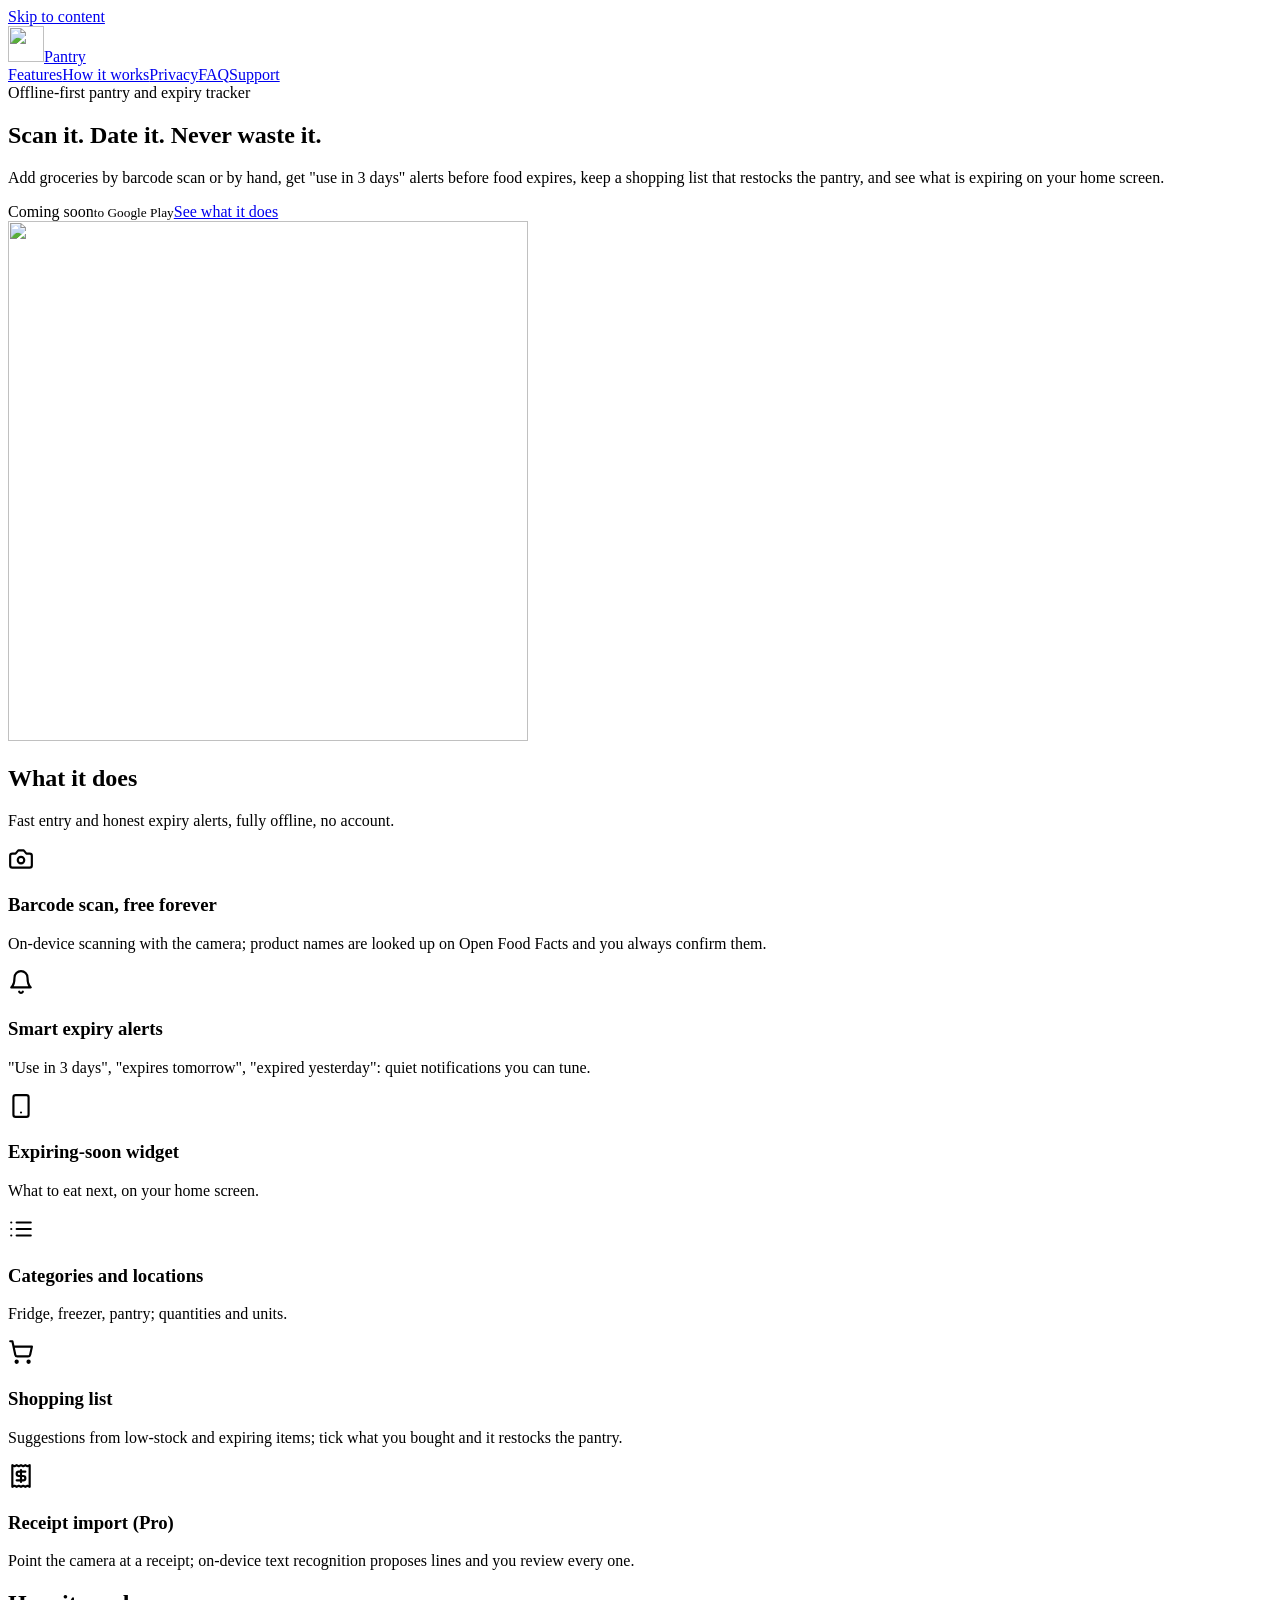
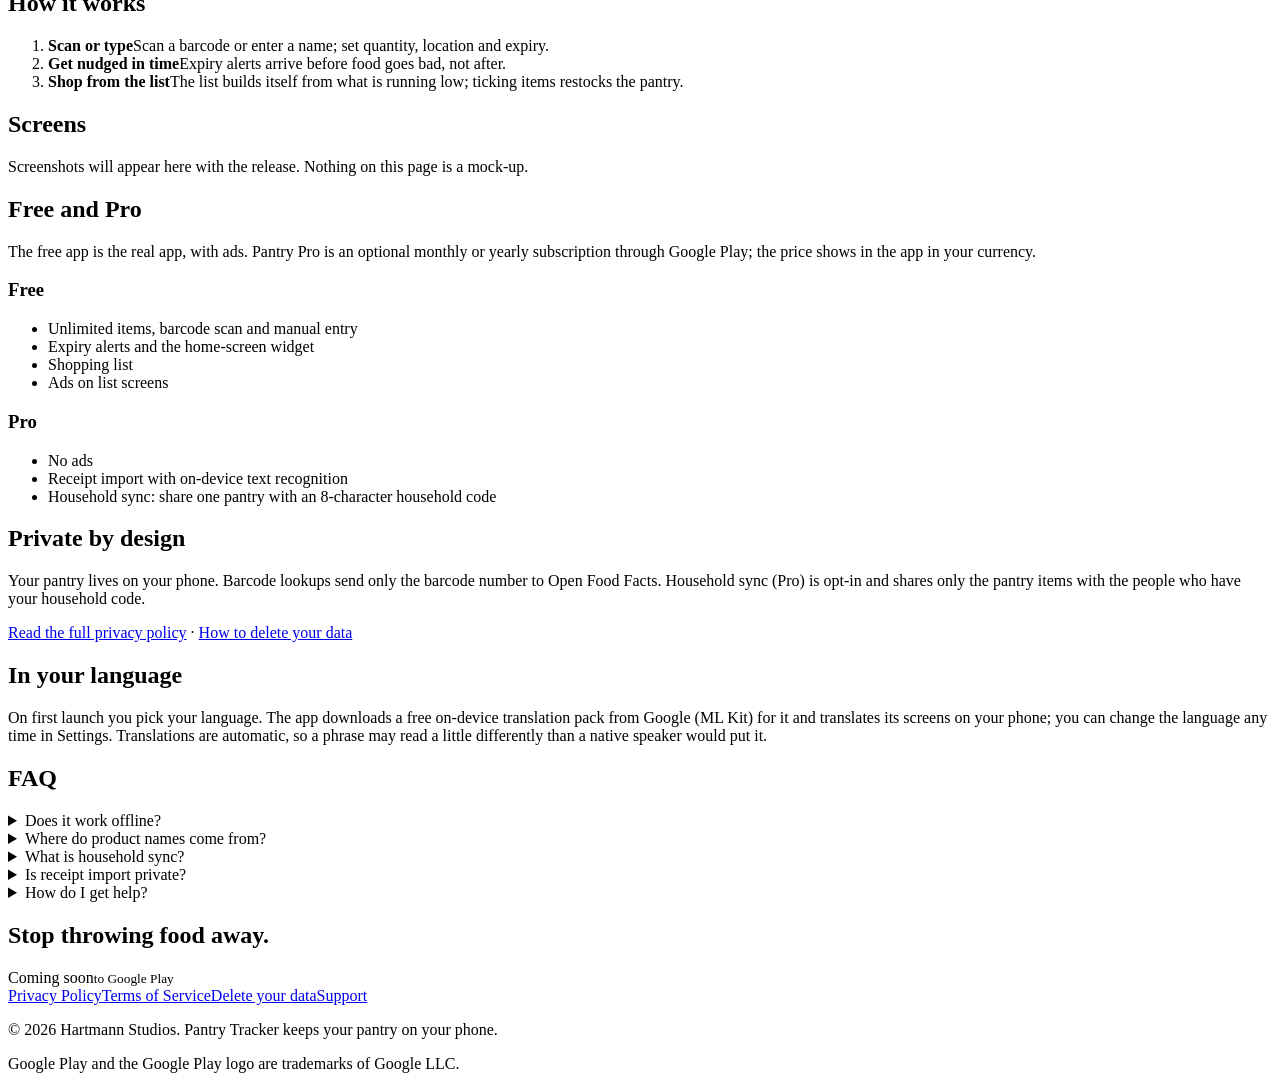
==== index.html @ 09050117 "Initial site" ====
<!doctype html><html lang="en"><head><meta charset="utf-8"><meta name="viewport" content="width=device-width,initial-scale=1">
<title>Pantry Tracker — Know what you have before it expires</title><meta name="description" content="Add groceries by barcode scan or by hand, get &quot;use in 3 days&quot; alerts before food expires, keep a shopping list that restocks the pantry, and see what is expiring on your home screen."><link rel="canonical" href="https://chartmann1590.github.io/pantry-tracker-site/"><meta name="theme-color" content="#16a34a">
<meta property="og:type" content="website"><meta property="og:site_name" content="Pantry"><meta property="og:title" content="Pantry Tracker — Know what you have before it expires"><meta property="og:description" content="Add groceries by barcode scan or by hand, get &quot;use in 3 days&quot; alerts before food expires, keep a shopping list that restocks the pantry, and see what is expiring on your home screen."><meta property="og:url" content="https://chartmann1590.github.io/pantry-tracker-site/"><meta property="og:image" content="https://chartmann1590.github.io/pantry-tracker-site/img/og.png"><meta property="og:image:width" content="1200"><meta property="og:image:height" content="630">
<meta name="twitter:card" content="summary_large_image"><meta name="twitter:title" content="Pantry Tracker — Know what you have before it expires"><meta name="twitter:description" content="Add groceries by barcode scan or by hand, get &quot;use in 3 days&quot; alerts before food expires, keep a shopping list that restocks the pantry, and see what is expiring on your home screen."><meta name="twitter:image" content="https://chartmann1590.github.io/pantry-tracker-site/img/og.png">
<link rel="icon" type="image/png" sizes="32x32" href="/pantry-tracker-site/img/icon-32.png"><link rel="apple-touch-icon" href="/pantry-tracker-site/img/icon-180.png"><link rel="stylesheet" href="/pantry-tracker-site/style.css"></head>
<body><a class="skip" href="#main">Skip to content</a>
<header class="top"><div class="wrap nav"><a class="brand" href="/pantry-tracker-site/"><img src="/pantry-tracker-site/img/icon-192.png" alt="" width="36" height="36"><span>Pantry</span></a>
<nav aria-label="Main"><a href="/pantry-tracker-site/#features">Features</a><a href="/pantry-tracker-site/#how">How it works</a><a href="/pantry-tracker-site/#privacy">Privacy</a><a href="/pantry-tracker-site/#faq">FAQ</a><a class="hide-sm" href="/pantry-tracker-site/support/">Support</a></nav></div></header>
<main id="main"><section class="hero"><div class="wrap"><div class="copy"><span class="kicker">Offline-first pantry and expiry tracker</span><h1>Scan it. Date it. Never waste it.</h1><p class="lede">Add groceries by barcode scan or by hand, get &quot;use in 3 days&quot; alerts before food expires, keep a shopping list that restocks the pantry, and see what is expiring on your home screen.</p><div class="ctas"><span class="btn soon" aria-label="Coming soon to Google Play"><span>Coming soon</span><small>to Google Play</small></span><a class="btn ghost" href="/pantry-tracker-site/#features">See what it does</a></div></div>
<div class="art"><img src="/pantry-tracker-site/img/hero.png" alt="" width="520" height="520"></div></div></section>
<section class="sec" id="features"><div class="wrap"><h2>What it does</h2><p class="sub">Fast entry and honest expiry alerts, fully offline, no account.</p><div class="grid"><div class="card"><div class="ic" aria-hidden="true"><svg width="26" height="26" viewBox="0 0 24 24" fill="none" stroke="currentColor" stroke-width="2" stroke-linecap="round" stroke-linejoin="round"><path d="M14.5 4h-5L7 7H4a2 2 0 0 0-2 2v9a2 2 0 0 0 2 2h16a2 2 0 0 0 2-2V9a2 2 0 0 0-2-2h-3l-2.5-3z"/><circle cx="12" cy="13" r="3"/></svg></div><h3>Barcode scan, free forever</h3><p>On-device scanning with the camera; product names are looked up on Open Food Facts and you always confirm them.</p></div><div class="card"><div class="ic" aria-hidden="true"><svg width="26" height="26" viewBox="0 0 24 24" fill="none" stroke="currentColor" stroke-width="2" stroke-linecap="round" stroke-linejoin="round"><path d="M6 8a6 6 0 0 1 12 0c0 7 3 9 3 9H3s3-2 3-9"/><path d="M10.3 21a1.94 1.94 0 0 0 3.4 0"/></svg></div><h3>Smart expiry alerts</h3><p>&quot;Use in 3 days&quot;, &quot;expires tomorrow&quot;, &quot;expired yesterday&quot;: quiet notifications you can tune.</p></div><div class="card"><div class="ic" aria-hidden="true"><svg width="26" height="26" viewBox="0 0 24 24" fill="none" stroke="currentColor" stroke-width="2" stroke-linecap="round" stroke-linejoin="round"><rect x="5" y="2" width="14" height="20" rx="2"/><line x1="12" y1="18" x2="12.01" y2="18"/></svg></div><h3>Expiring-soon widget</h3><p>What to eat next, on your home screen.</p></div><div class="card"><div class="ic" aria-hidden="true"><svg width="26" height="26" viewBox="0 0 24 24" fill="none" stroke="currentColor" stroke-width="2" stroke-linecap="round" stroke-linejoin="round"><line x1="8" y1="6" x2="21" y2="6"/><line x1="8" y1="12" x2="21" y2="12"/><line x1="8" y1="18" x2="21" y2="18"/><line x1="3" y1="6" x2="3.01" y2="6"/><line x1="3" y1="12" x2="3.01" y2="12"/><line x1="3" y1="18" x2="3.01" y2="18"/></svg></div><h3>Categories and locations</h3><p>Fridge, freezer, pantry; quantities and units.</p></div><div class="card"><div class="ic" aria-hidden="true"><svg width="26" height="26" viewBox="0 0 24 24" fill="none" stroke="currentColor" stroke-width="2" stroke-linecap="round" stroke-linejoin="round"><circle cx="8" cy="21" r="1"/><circle cx="19" cy="21" r="1"/><path d="M2.05 2.05h2l2.66 12.42a2 2 0 0 0 2 1.58h9.78a2 2 0 0 0 1.95-1.57l1.65-7.43H5.12"/></svg></div><h3>Shopping list</h3><p>Suggestions from low-stock and expiring items; tick what you bought and it restocks the pantry.</p></div><div class="card"><div class="ic" aria-hidden="true"><svg width="26" height="26" viewBox="0 0 24 24" fill="none" stroke="currentColor" stroke-width="2" stroke-linecap="round" stroke-linejoin="round"><path d="M4 2v20l2-1 2 1 2-1 2 1 2-1 2 1 2-1 2 1V2l-2 1-2-1-2 1-2-1-2 1-2-1-2 1Z"/><path d="M16 8h-6a2 2 0 1 0 0 4h4a2 2 0 1 1 0 4H8"/><path d="M12 17.5v-11"/></svg></div><h3>Receipt import (Pro)</h3><p>Point the camera at a receipt; on-device text recognition proposes lines and you review every one.</p></div></div></div></section>
<section class="sec alt" id="how"><div class="wrap"><h2>How it works</h2><ol class="steps"><li><b>Scan or type</b><span>Scan a barcode or enter a name; set quantity, location and expiry.</span></li><li><b>Get nudged in time</b><span>Expiry alerts arrive before food goes bad, not after.</span></li><li><b>Shop from the list</b><span>The list builds itself from what is running low; ticking items restocks the pantry.</span></li></ol></div></section>
<section class="sec" id="screens"><div class="wrap"><h2>Screens</h2><p class="sub">Screenshots will appear here with the release. Nothing on this page is a mock-up.</p></div></section>
<section class="sec" id="plans"><div class="wrap"><h2>Free and Pro</h2><p class="sub">The free app is the real app, with ads. Pantry Pro is an optional monthly or yearly subscription through Google Play; the price shows in the app in your currency.</p>
<div class="plans"><div class="card"><h3>Free</h3><ul><li>Unlimited items, barcode scan and manual entry</li><li>Expiry alerts and the home-screen widget</li><li>Shopping list</li><li>Ads on list screens</li></ul></div><div class="card pro"><h3>Pro</h3><ul><li>No ads</li><li>Receipt import with on-device text recognition</li><li>Household sync: share one pantry with an 8-character household code</li></ul></div></div></div></section>
<section class="sec alt" id="privacy"><div class="wrap"><h2>Private by design</h2><p class="sub">Your pantry lives on your phone. Barcode lookups send only the barcode number to Open Food Facts. Household sync (Pro) is opt-in and shares only the pantry items with the people who have your household code.</p><p><a href="/pantry-tracker-site/privacy/">Read the full privacy policy</a> &middot; <a href="/pantry-tracker-site/delete/">How to delete your data</a></p></div></section>
<section class="sec" id="languages"><div class="wrap"><h2>In your language</h2><p class="sub">On first launch you pick your language. The app downloads a free on-device translation pack from Google (ML Kit) for it and translates its screens on your phone; you can change the language any time in Settings. Translations are automatic, so a phrase may read a little differently than a native speaker would put it.</p></div></section>
<section class="sec alt" id="faq"><div class="wrap narrow"><h2>FAQ</h2><details><summary>Does it work offline?</summary><p>Yes. Scanning, items, alerts and the shopping list all work offline. Only the product-name lookup needs a connection.</p></details><details><summary>Where do product names come from?</summary><p>Open Food Facts, a free public database. The app sends the barcode number and shows you the suggested name, which you can change. You can also skip the lookup.</p></details><details><summary>What is household sync?</summary><p>A Pro feature: start a household, share its 8-character code, and everyone with the code sees and edits the same pantry. Leave the household at any time; your local pantry stays.</p></details><details><summary>Is receipt import private?</summary><p>Yes. Text recognition runs on your phone and the receipt photo is not uploaded. You review every line before it is added.</p></details><details><summary>How do I get help?</summary><p>Open an issue on our <a href="https://github.com/chartmann1590/pantry-tracker-site/issues/new">GitHub page</a>.</p></details></div></section>
<section class="sec cta-end"><div class="wrap"><h2>Stop throwing food away.</h2><div class="ctas"><span class="btn soon" aria-label="Coming soon to Google Play"><span>Coming soon</span><small>to Google Play</small></span></div></div></section></main>
<footer class="foot"><div class="wrap"><div class="foot-links"><a href="/pantry-tracker-site/privacy/">Privacy Policy</a><a href="/pantry-tracker-site/terms/">Terms of Service</a><a href="/pantry-tracker-site/delete/">Delete your data</a><a href="/pantry-tracker-site/support/">Support</a></div>
<p>&copy; 2026 Hartmann Studios. Pantry Tracker keeps your pantry on your phone.</p><p class="tm">Google Play and the Google Play logo are trademarks of Google LLC.</p></div></footer></body></html>
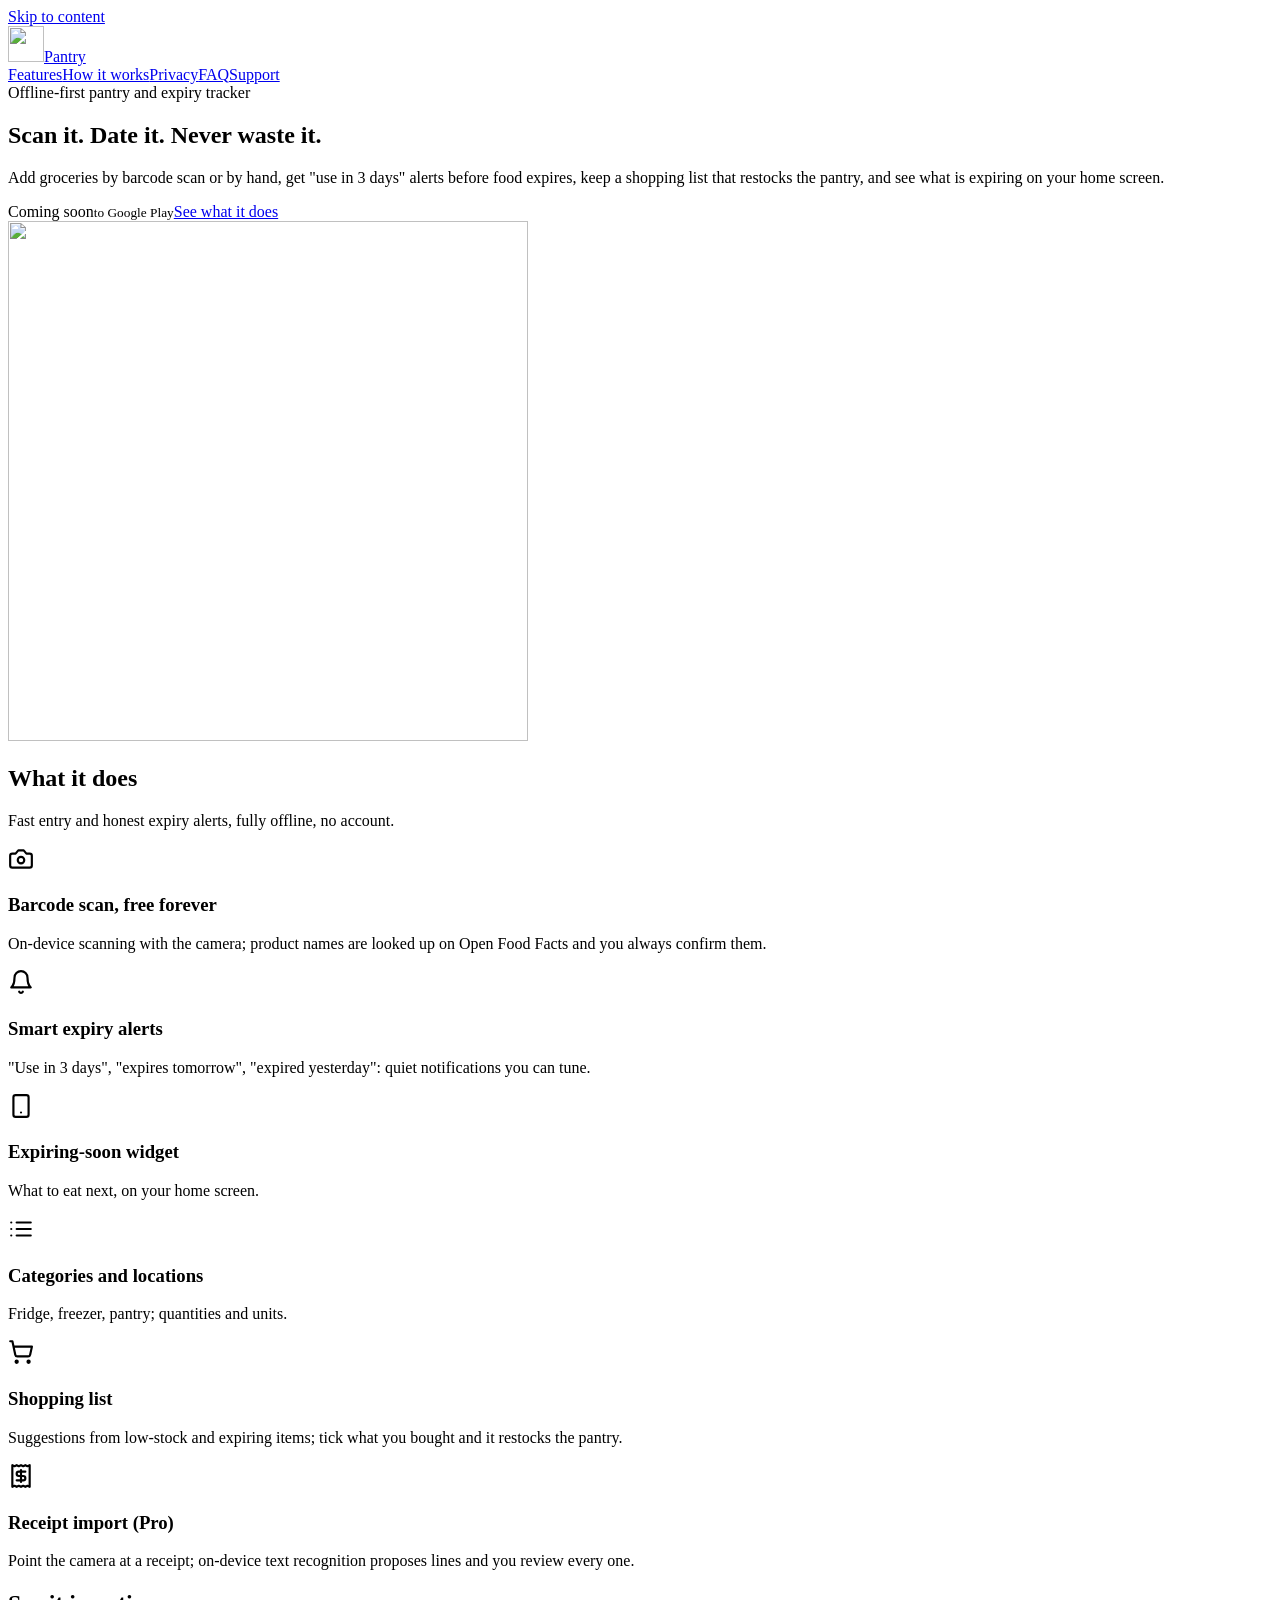
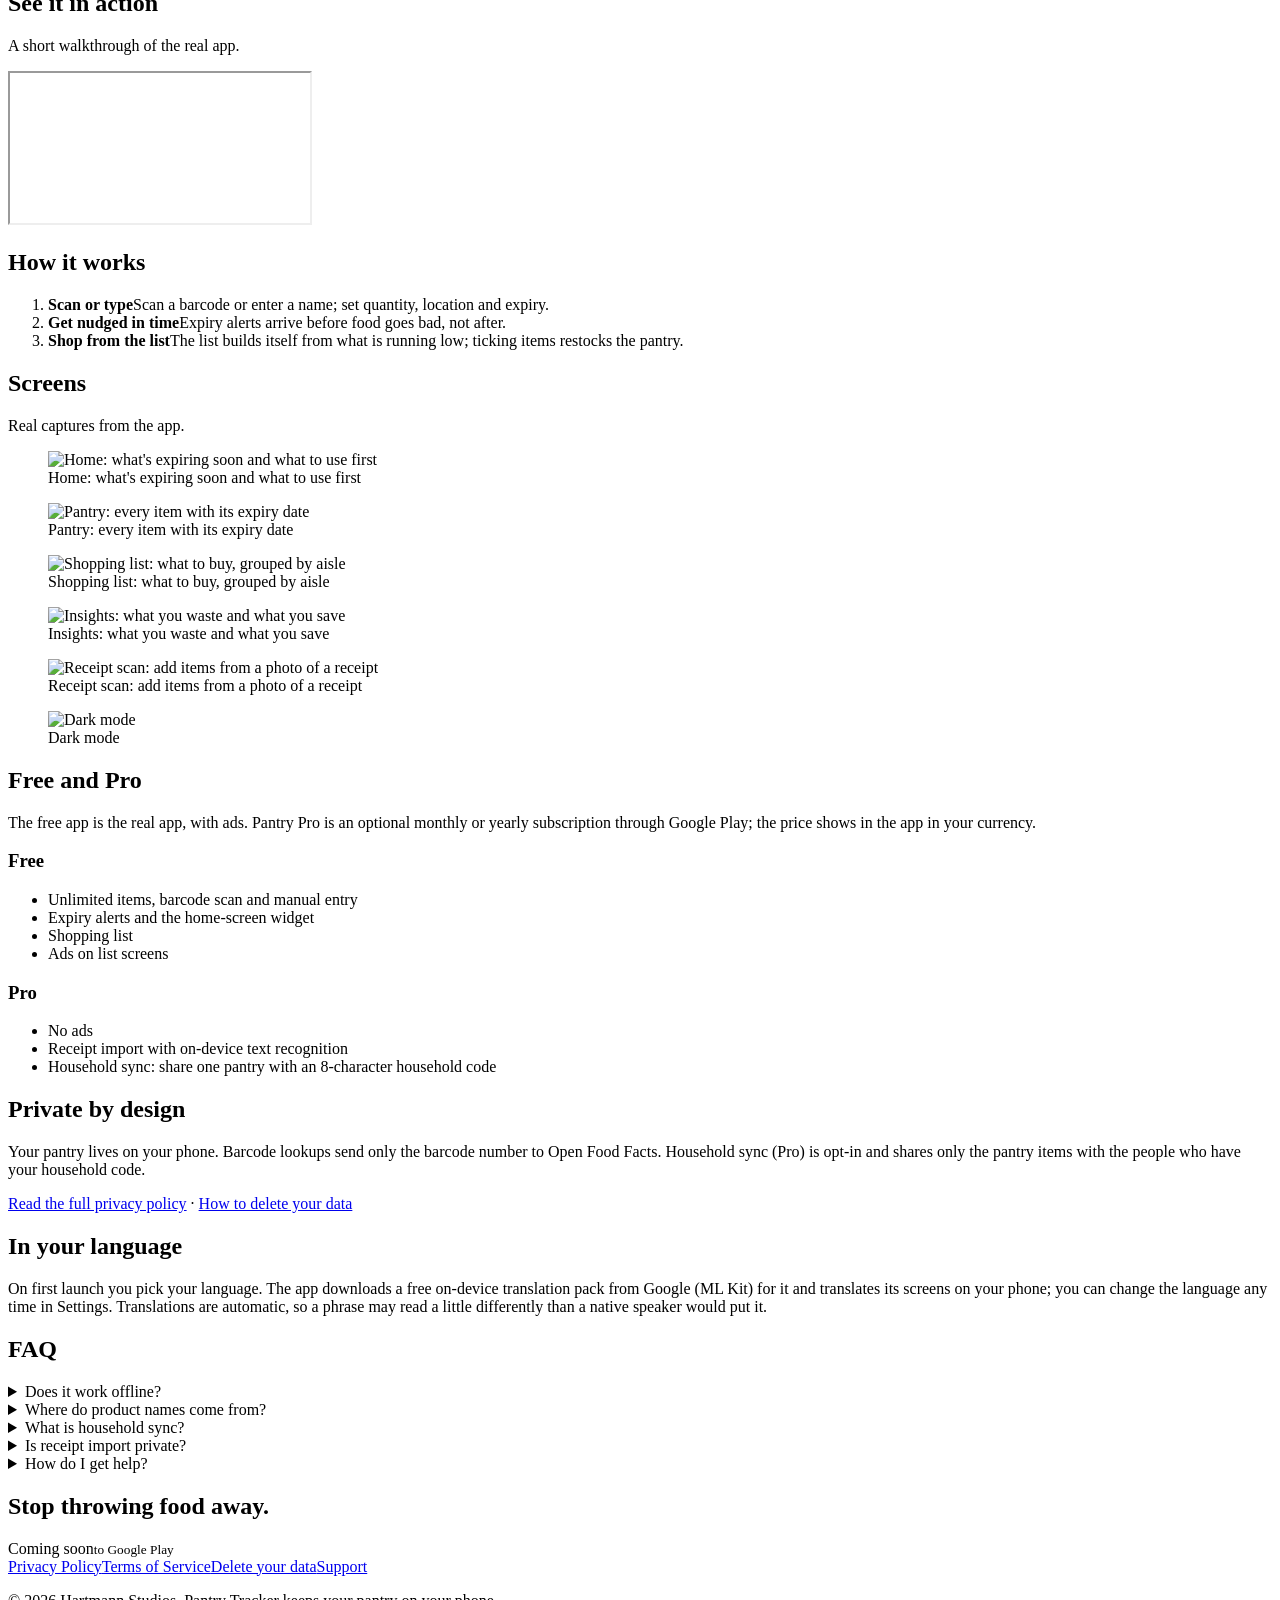
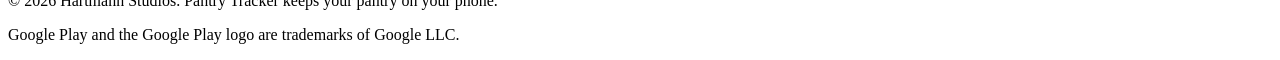
==== commit 4f772c0d: "Add promo video and real app screenshots" ====
--- a/index.html
+++ b/index.html
@@ -9,8 +9,9 @@
 <main id="main"><section class="hero"><div class="wrap"><div class="copy"><span class="kicker">Offline-first pantry and expiry tracker</span><h1>Scan it. Date it. Never waste it.</h1><p class="lede">Add groceries by barcode scan or by hand, get &quot;use in 3 days&quot; alerts before food expires, keep a shopping list that restocks the pantry, and see what is expiring on your home screen.</p><div class="ctas"><span class="btn soon" aria-label="Coming soon to Google Play"><span>Coming soon</span><small>to Google Play</small></span><a class="btn ghost" href="/pantry-tracker-site/#features">See what it does</a></div></div>
 <div class="art"><img src="/pantry-tracker-site/img/hero.png" alt="" width="520" height="520"></div></div></section>
 <section class="sec" id="features"><div class="wrap"><h2>What it does</h2><p class="sub">Fast entry and honest expiry alerts, fully offline, no account.</p><div class="grid"><div class="card"><div class="ic" aria-hidden="true"><svg width="26" height="26" viewBox="0 0 24 24" fill="none" stroke="currentColor" stroke-width="2" stroke-linecap="round" stroke-linejoin="round"><path d="M14.5 4h-5L7 7H4a2 2 0 0 0-2 2v9a2 2 0 0 0 2 2h16a2 2 0 0 0 2-2V9a2 2 0 0 0-2-2h-3l-2.5-3z"/><circle cx="12" cy="13" r="3"/></svg></div><h3>Barcode scan, free forever</h3><p>On-device scanning with the camera; product names are looked up on Open Food Facts and you always confirm them.</p></div><div class="card"><div class="ic" aria-hidden="true"><svg width="26" height="26" viewBox="0 0 24 24" fill="none" stroke="currentColor" stroke-width="2" stroke-linecap="round" stroke-linejoin="round"><path d="M6 8a6 6 0 0 1 12 0c0 7 3 9 3 9H3s3-2 3-9"/><path d="M10.3 21a1.94 1.94 0 0 0 3.4 0"/></svg></div><h3>Smart expiry alerts</h3><p>&quot;Use in 3 days&quot;, &quot;expires tomorrow&quot;, &quot;expired yesterday&quot;: quiet notifications you can tune.</p></div><div class="card"><div class="ic" aria-hidden="true"><svg width="26" height="26" viewBox="0 0 24 24" fill="none" stroke="currentColor" stroke-width="2" stroke-linecap="round" stroke-linejoin="round"><rect x="5" y="2" width="14" height="20" rx="2"/><line x1="12" y1="18" x2="12.01" y2="18"/></svg></div><h3>Expiring-soon widget</h3><p>What to eat next, on your home screen.</p></div><div class="card"><div class="ic" aria-hidden="true"><svg width="26" height="26" viewBox="0 0 24 24" fill="none" stroke="currentColor" stroke-width="2" stroke-linecap="round" stroke-linejoin="round"><line x1="8" y1="6" x2="21" y2="6"/><line x1="8" y1="12" x2="21" y2="12"/><line x1="8" y1="18" x2="21" y2="18"/><line x1="3" y1="6" x2="3.01" y2="6"/><line x1="3" y1="12" x2="3.01" y2="12"/><line x1="3" y1="18" x2="3.01" y2="18"/></svg></div><h3>Categories and locations</h3><p>Fridge, freezer, pantry; quantities and units.</p></div><div class="card"><div class="ic" aria-hidden="true"><svg width="26" height="26" viewBox="0 0 24 24" fill="none" stroke="currentColor" stroke-width="2" stroke-linecap="round" stroke-linejoin="round"><circle cx="8" cy="21" r="1"/><circle cx="19" cy="21" r="1"/><path d="M2.05 2.05h2l2.66 12.42a2 2 0 0 0 2 1.58h9.78a2 2 0 0 0 1.95-1.57l1.65-7.43H5.12"/></svg></div><h3>Shopping list</h3><p>Suggestions from low-stock and expiring items; tick what you bought and it restocks the pantry.</p></div><div class="card"><div class="ic" aria-hidden="true"><svg width="26" height="26" viewBox="0 0 24 24" fill="none" stroke="currentColor" stroke-width="2" stroke-linecap="round" stroke-linejoin="round"><path d="M4 2v20l2-1 2 1 2-1 2 1 2-1 2 1 2-1 2 1V2l-2 1-2-1-2 1-2-1-2 1-2-1-2 1Z"/><path d="M16 8h-6a2 2 0 1 0 0 4h4a2 2 0 1 1 0 4H8"/><path d="M12 17.5v-11"/></svg></div><h3>Receipt import (Pro)</h3><p>Point the camera at a receipt; on-device text recognition proposes lines and you review every one.</p></div></div></div></section>
+<section class="sec alt" id="video"><div class="wrap"><h2>See it in action</h2><p class="sub">A short walkthrough of the real app.</p><div class="video"><iframe src="https://www.youtube-nocookie.com/embed/JinWClsAIco?rel=0" title="Pantry Tracker promo video" loading="lazy" allow="accelerometer; autoplay; clipboard-write; encrypted-media; gyroscope; picture-in-picture; web-share" allowfullscreen referrerpolicy="strict-origin-when-cross-origin"></iframe></div></div></section>
 <section class="sec alt" id="how"><div class="wrap"><h2>How it works</h2><ol class="steps"><li><b>Scan or type</b><span>Scan a barcode or enter a name; set quantity, location and expiry.</span></li><li><b>Get nudged in time</b><span>Expiry alerts arrive before food goes bad, not after.</span></li><li><b>Shop from the list</b><span>The list builds itself from what is running low; ticking items restocks the pantry.</span></li></ol></div></section>
-<section class="sec" id="screens"><div class="wrap"><h2>Screens</h2><p class="sub">Screenshots will appear here with the release. Nothing on this page is a mock-up.</p></div></section>
+<section class="sec" id="screens"><div class="wrap"><h2>Screens</h2><p class="sub">Real captures from the app.</p><div class="shots"><figure class="shot"><img src="/pantry-tracker-site/img/shots/shot-1.webp" alt="Home: what&#x27;s expiring soon and what to use first" loading="lazy"><figcaption>Home: what&#x27;s expiring soon and what to use first</figcaption></figure><figure class="shot"><img src="/pantry-tracker-site/img/shots/shot-2.webp" alt="Pantry: every item with its expiry date" loading="lazy"><figcaption>Pantry: every item with its expiry date</figcaption></figure><figure class="shot"><img src="/pantry-tracker-site/img/shots/shot-3.webp" alt="Shopping list: what to buy, grouped by aisle" loading="lazy"><figcaption>Shopping list: what to buy, grouped by aisle</figcaption></figure><figure class="shot"><img src="/pantry-tracker-site/img/shots/shot-4.webp" alt="Insights: what you waste and what you save" loading="lazy"><figcaption>Insights: what you waste and what you save</figcaption></figure><figure class="shot"><img src="/pantry-tracker-site/img/shots/shot-5.webp" alt="Receipt scan: add items from a photo of a receipt" loading="lazy"><figcaption>Receipt scan: add items from a photo of a receipt</figcaption></figure><figure class="shot"><img src="/pantry-tracker-site/img/shots/shot-6.webp" alt="Dark mode" loading="lazy"><figcaption>Dark mode</figcaption></figure></div></div></section>
 <section class="sec" id="plans"><div class="wrap"><h2>Free and Pro</h2><p class="sub">The free app is the real app, with ads. Pantry Pro is an optional monthly or yearly subscription through Google Play; the price shows in the app in your currency.</p>
 <div class="plans"><div class="card"><h3>Free</h3><ul><li>Unlimited items, barcode scan and manual entry</li><li>Expiry alerts and the home-screen widget</li><li>Shopping list</li><li>Ads on list screens</li></ul></div><div class="card pro"><h3>Pro</h3><ul><li>No ads</li><li>Receipt import with on-device text recognition</li><li>Household sync: share one pantry with an 8-character household code</li></ul></div></div></div></section>
 <section class="sec alt" id="privacy"><div class="wrap"><h2>Private by design</h2><p class="sub">Your pantry lives on your phone. Barcode lookups send only the barcode number to Open Food Facts. Household sync (Pro) is opt-in and shares only the pantry items with the people who have your household code.</p><p><a href="/pantry-tracker-site/privacy/">Read the full privacy policy</a> &middot; <a href="/pantry-tracker-site/delete/">How to delete your data</a></p></div></section>
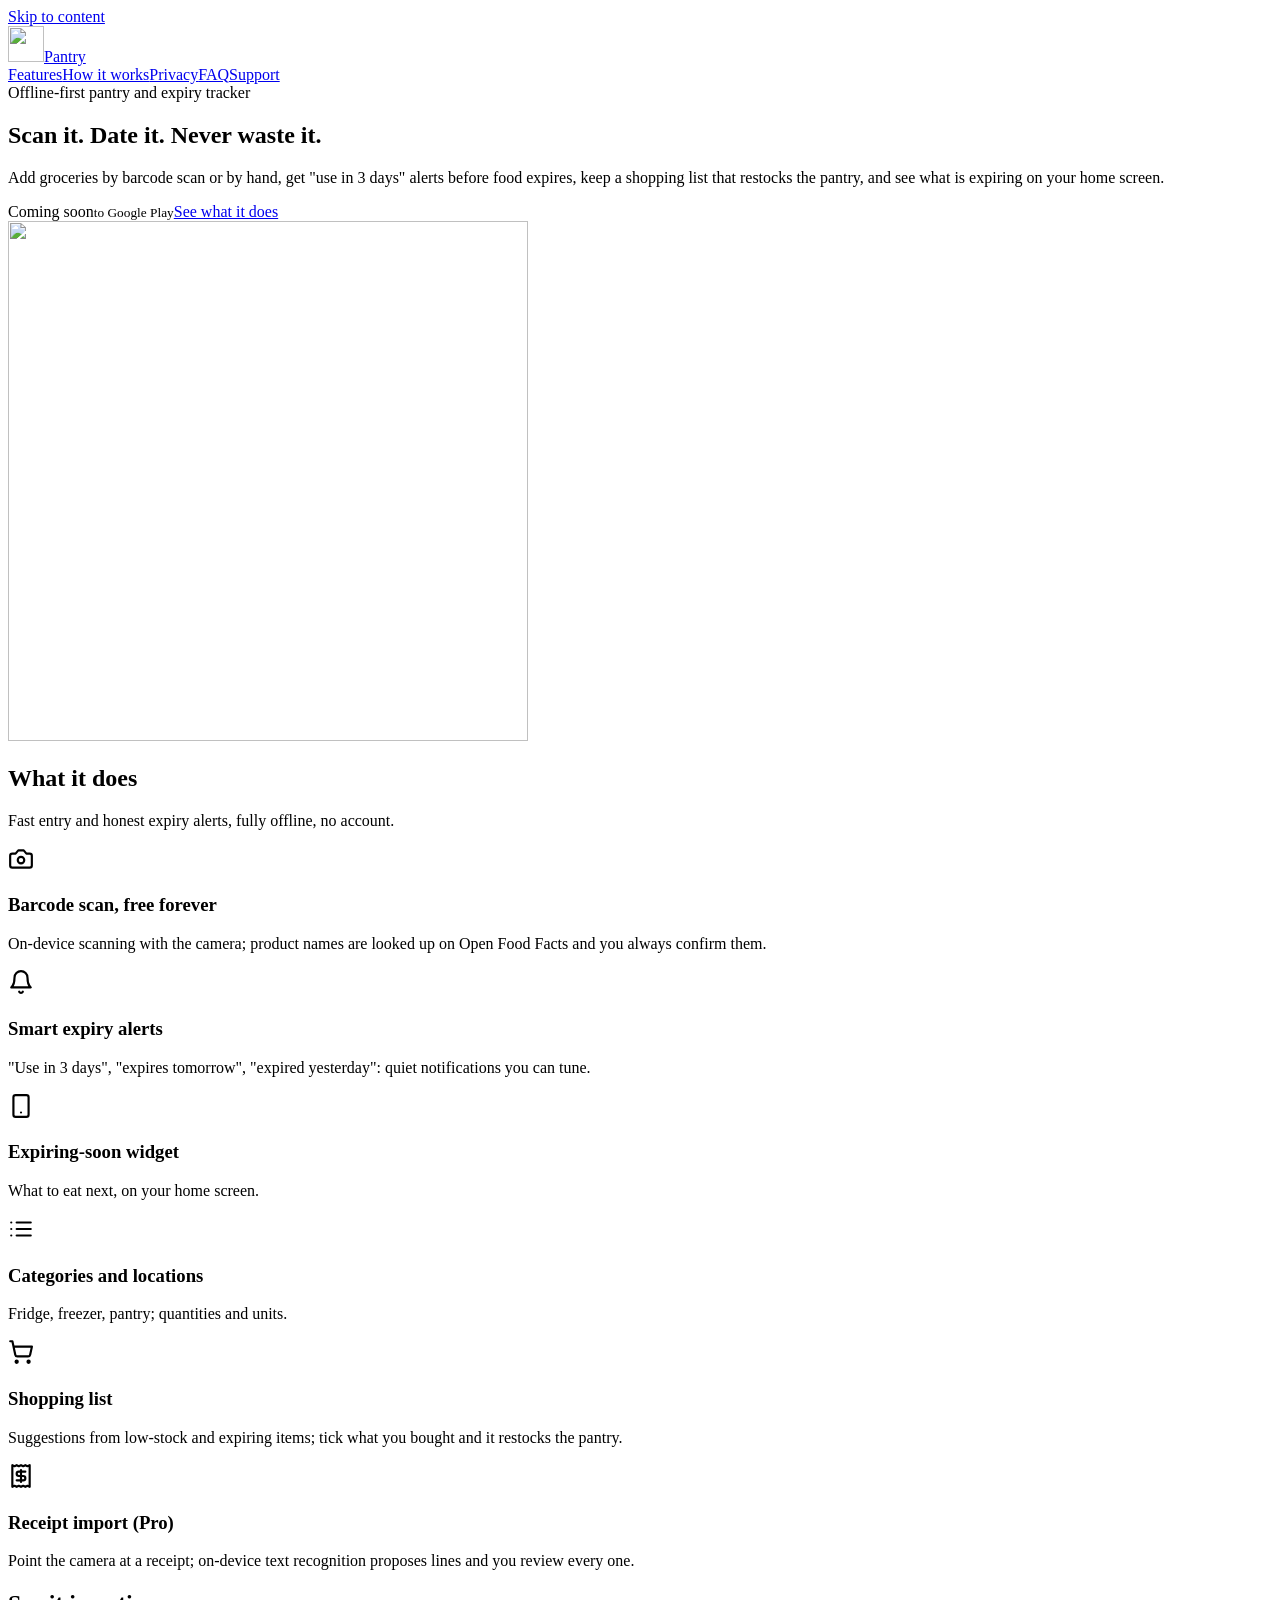
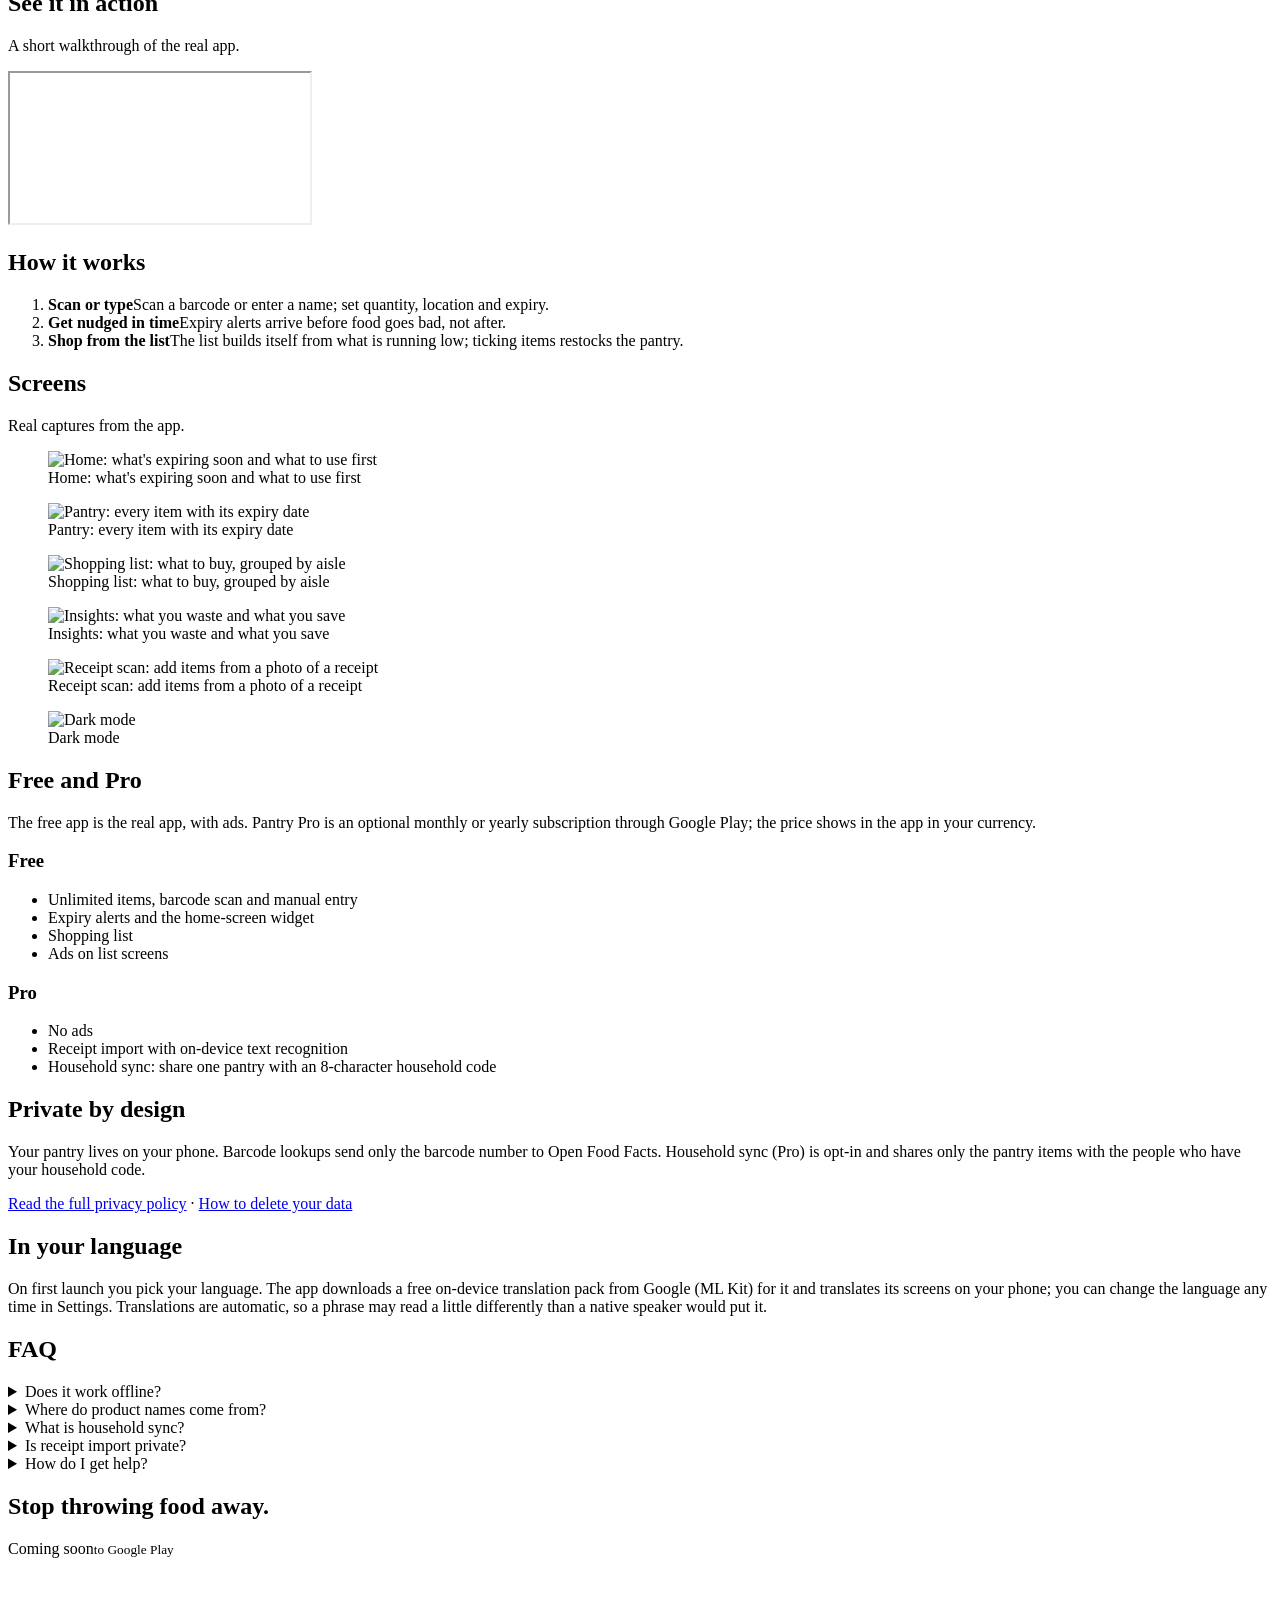
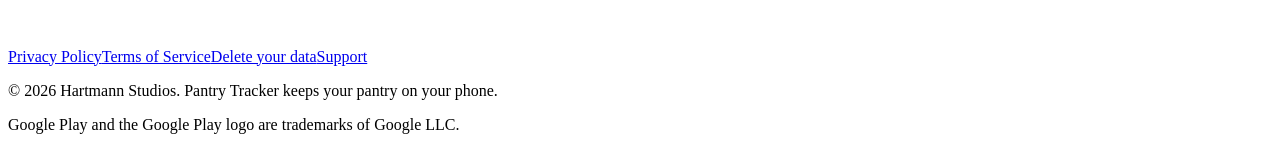
==== commit a9472417: "Add banner ad" ====
--- a/index.html
+++ b/index.html
@@ -18,5 +18,13 @@
 <section class="sec" id="languages"><div class="wrap"><h2>In your language</h2><p class="sub">On first launch you pick your language. The app downloads a free on-device translation pack from Google (ML Kit) for it and translates its screens on your phone; you can change the language any time in Settings. Translations are automatic, so a phrase may read a little differently than a native speaker would put it.</p></div></section>
 <section class="sec alt" id="faq"><div class="wrap narrow"><h2>FAQ</h2><details><summary>Does it work offline?</summary><p>Yes. Scanning, items, alerts and the shopping list all work offline. Only the product-name lookup needs a connection.</p></details><details><summary>Where do product names come from?</summary><p>Open Food Facts, a free public database. The app sends the barcode number and shows you the suggested name, which you can change. You can also skip the lookup.</p></details><details><summary>What is household sync?</summary><p>A Pro feature: start a household, share its 8-character code, and everyone with the code sees and edits the same pantry. Leave the household at any time; your local pantry stays.</p></details><details><summary>Is receipt import private?</summary><p>Yes. Text recognition runs on your phone and the receipt photo is not uploaded. You review every line before it is added.</p></details><details><summary>How do I get help?</summary><p>Open an issue on our <a href="https://github.com/chartmann1590/pantry-tracker-site/issues/new">GitHub page</a>.</p></details></div></section>
 <section class="sec cta-end"><div class="wrap"><h2>Stop throwing food away.</h2><div class="ctas"><span class="btn soon" aria-label="Coming soon to Google Play"><span>Coming soon</span><small>to Google Play</small></span></div></div></section></main>
+
+<!-- BEGIN AADS AD UNIT 2459459 -->
+<div class="aads-slot" style="width:100%;margin:24px auto 16px;text-align:center;clear:both">
+<div id="frame" style="width: 320px;margin: auto;z-index: 99998;height: auto">
+<iframe data-aa='2459459' src='//ad.a-ads.com/2459459/?size=320x50' style='border:0; padding:0; width:320px; height:50px; overflow:hidden;display: block;margin: auto'></iframe>
+</div>
+</div>
+<!-- END AADS AD UNIT 2459459 -->
 <footer class="foot"><div class="wrap"><div class="foot-links"><a href="/pantry-tracker-site/privacy/">Privacy Policy</a><a href="/pantry-tracker-site/terms/">Terms of Service</a><a href="/pantry-tracker-site/delete/">Delete your data</a><a href="/pantry-tracker-site/support/">Support</a></div>
 <p>&copy; 2026 Hartmann Studios. Pantry Tracker keeps your pantry on your phone.</p><p class="tm">Google Play and the Google Play logo are trademarks of Google LLC.</p></div></footer></body></html>
